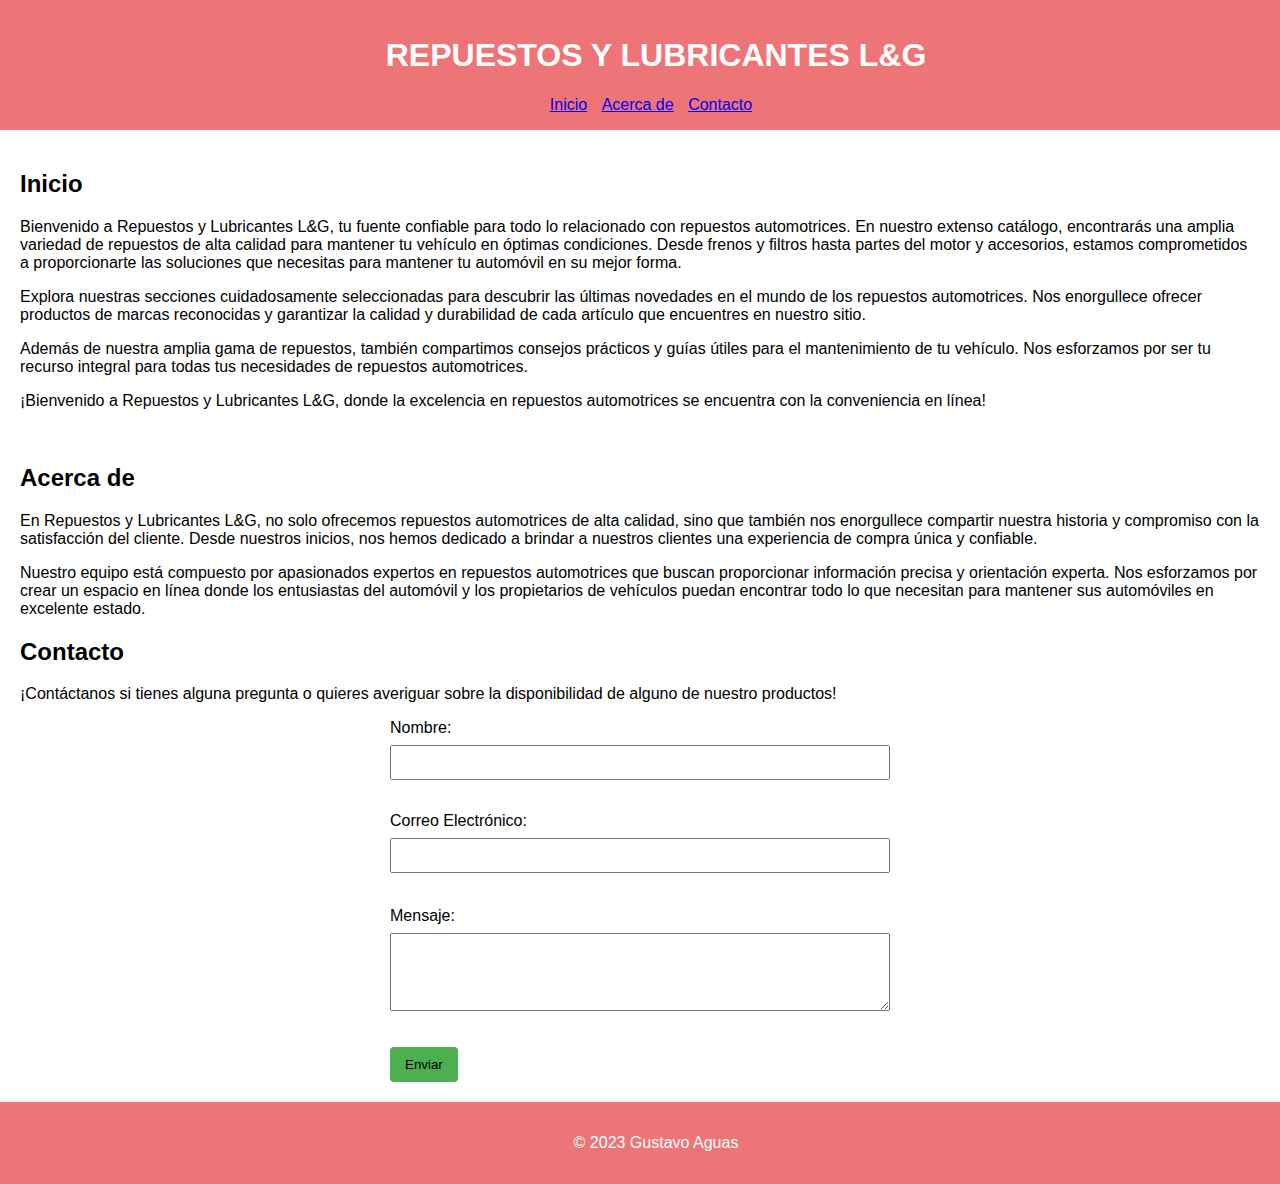
==== index.html @ 2d3c238e "Add files via upload" ====
<!DOCTYPE html>
<head>
    <meta charset="UTF-8">
    <meta name="viewport" content="width=device-width, initial-scale=1.0">
    <link href="css/style.css" rel="stylesheet" type="text/css">
    <title> L&amp;G </title>
</head>
<body>
	
    <header>
        <center><h1>REPUESTOS Y LUBRICANTES L&amp;G</h1></center>
        <nav>
            <ul>
                <li><a href="#inicio">Inicio</a></li>
                <li><a href="#acerca">Acerca de</a></li>
                <li><a href="#contacto">Contacto</a></li>
            </ul>
        </nav>
    </header>

    <main>
        <section id="inicio">
            <h2>Inicio</h2>
            <p>Bienvenido a Repuestos y Lubricantes L&amp;G, tu fuente confiable para todo lo relacionado con repuestos automotrices. En nuestro extenso catálogo, encontrarás una amplia variedad de repuestos de alta calidad para mantener tu vehículo en óptimas condiciones. Desde frenos y filtros hasta partes del motor y accesorios, estamos comprometidos a proporcionarte las soluciones que necesitas para mantener tu automóvil en su mejor forma.</p>
            <p>Explora nuestras secciones cuidadosamente seleccionadas para descubrir las últimas novedades en el mundo de los repuestos automotrices. Nos enorgullece ofrecer productos de marcas reconocidas y garantizar la calidad y durabilidad de cada artículo que encuentres en nuestro sitio.</p>
            <p>Además de nuestra amplia gama de repuestos, también compartimos consejos prácticos y guías útiles para el mantenimiento de tu vehículo. Nos esforzamos por ser tu recurso integral para todas tus necesidades de repuestos automotrices.</p>
            <p>¡Bienvenido a Repuestos y Lubricantes L&amp;G, donde la excelencia en repuestos automotrices se encuentra con la conveniencia en línea!</p>
            <p>&nbsp;</p>
        </section>

        <section id="acerca">
            <h2>Acerca de</h2>
            <p>En Repuestos y Lubricantes L&amp;G, no solo ofrecemos repuestos automotrices de alta calidad, sino que también nos enorgullece compartir nuestra historia y compromiso con la satisfacción del cliente. Desde nuestros inicios, nos hemos dedicado a brindar a nuestros clientes una experiencia de compra única y confiable.</p>
            <p>Nuestro equipo está compuesto por apasionados expertos en repuestos automotrices que buscan proporcionar información precisa y orientación experta. Nos esforzamos por crear un espacio en línea donde los entusiastas del automóvil y los propietarios de vehículos puedan encontrar todo lo que necesitan para mantener sus automóviles en excelente estado.</p>
        </section>

        <section id="contacto">
            <h2>Contacto</h2>
            <p>¡Contáctanos si tienes alguna pregunta o quieres averiguar sobre la disponibilidad de alguno de nuestro productos!</p>
            <form id="formulario">
                <p>
                  <label for="nombre">Nombre:</label>
                  <input type="text" id="nombre" name="nombre" required>
                  
                </p>
                <p>
                  <label for="email">Correo Electrónico:</label>
                  <input type="email" id="email" name="email" required>
                  
                  <label for="mensaje"><br>
                  Mensaje:</label>
                  <textarea id="mensaje" name="mensaje" rows="4" required></textarea>
                  
                </p>
                <button type="submit">Enviar</button>
            </form>
        </section>
    </main>

    <footer>
      <p>&copy; 2023 Gustavo Aguas</p>
    </footer>

    <script src="js/script.js"></script>
</body>
</html>
---- css/style.css ----
@charset "utf-8";
/* estilos del cuerpo */
body {
    font-family: 'Arial', sans-serif;
    margin: 0;
    padding: 0;
}
 
/* estilos de la cabecera */
header {
    background-color: #ED7577;
    color: white;
    padding: 1em;
    text-align: center;
    position: fixed;
    width: 100%;
    top: 0;
    z-index: 1000; 
}

/* estilos de la barra de navegacion */
nav ul {
    list-style-type: none;
    margin: 0;
    padding: 0;
}

nav ul li {
    display: inline;
    margin-right: 10px;
}

main {
     padding: 150px 20px 20px;
}

form {
    max-width: 500px;
    margin: auto;
}

label {
    display: block;
    margin-bottom: 8px;
}

input[type="text"],
input[type="email"],
textarea {
    width: 100%;
    padding: 8px;
    margin-bottom: 16px;
    box-sizing: border-box;
}

/* estilos del boton de enviar */
button {
    background-color: #4CAF50;
    color: black;
    padding: 10px 15px;
    border: none;
    border-radius: 4px;
    cursor: pointer;
}

/* estilos del pie de pag */
footer {
    background-color: #ED7577;
    color: white;
    text-align: center;
    padding: 1em;
    width: 100%;
    bottom: 0;
}
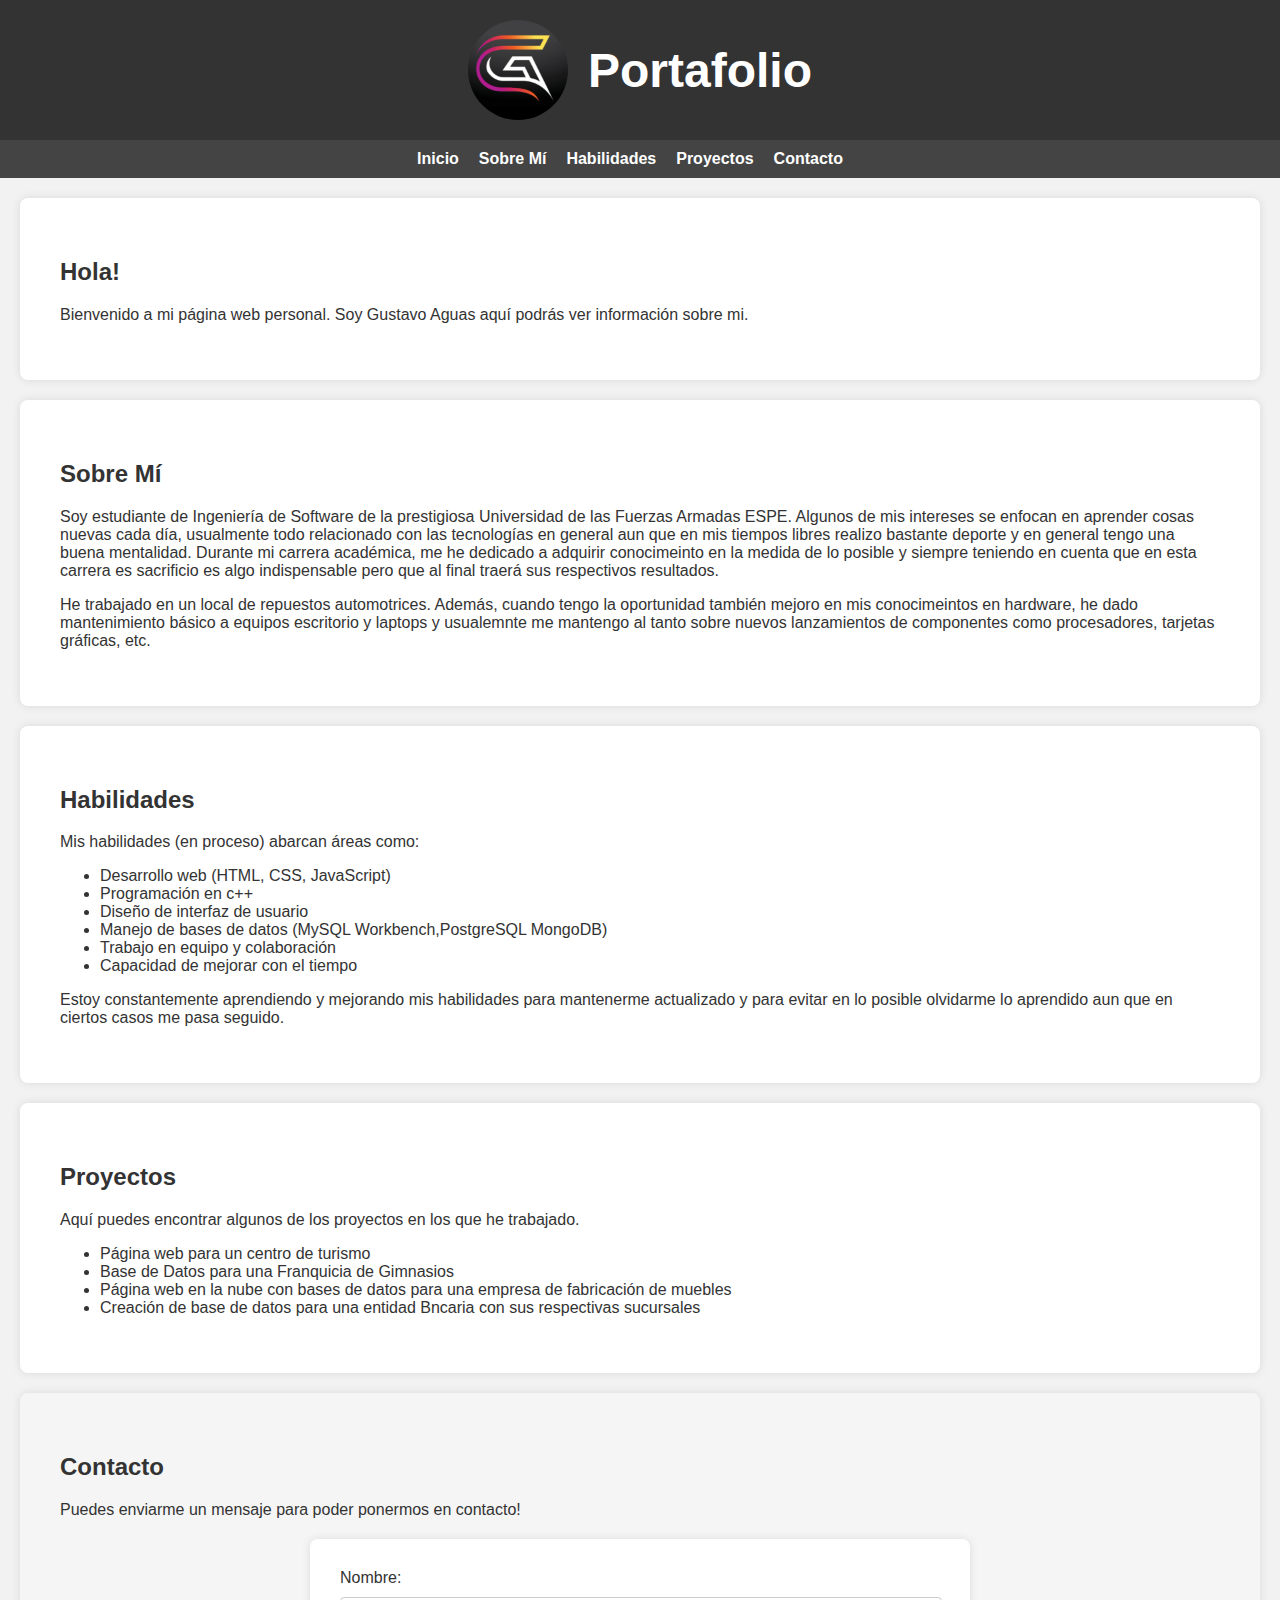
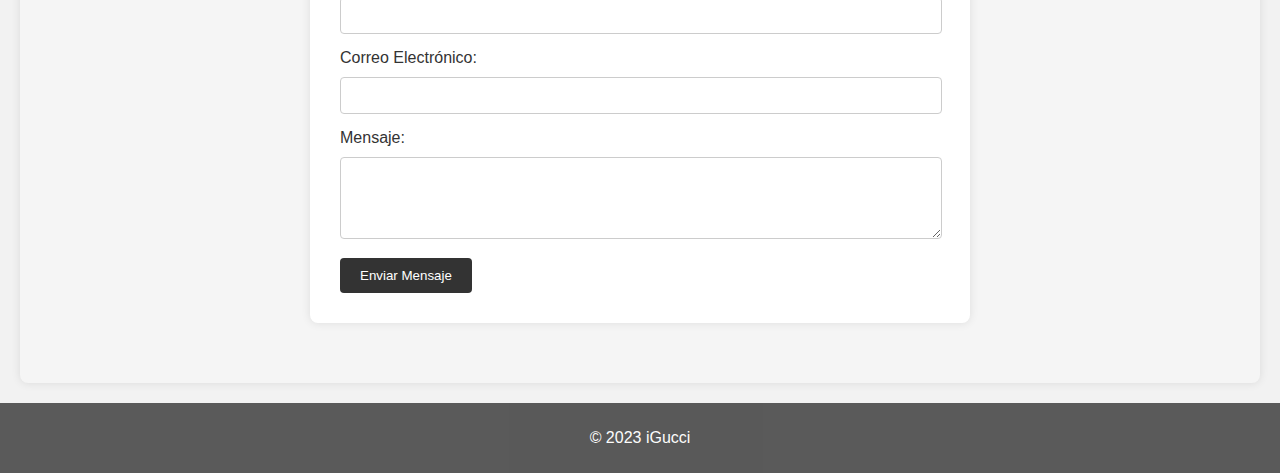
==== commit e6b9b4a1: "Add files via upload" ====
--- a/index.html
+++ b/index.html
@@ -1,66 +1,94 @@
 <!DOCTYPE html>
+<html lang="es">
 <head>
     <meta charset="UTF-8">
     <meta name="viewport" content="width=device-width, initial-scale=1.0">
-    <link href="css/style.css" rel="stylesheet" type="text/css">
-    <title> L&amp;G </title>
+    <link rel="stylesheet" href="css/style.css">
+    <title>Portafolio Gustavo Aguas</title>
 </head>
 <body>
-	
-    <header>
-        <center><h1>REPUESTOS Y LUBRICANTES L&amp;G</h1></center>
-        <nav>
-            <ul>
-                <li><a href="#inicio">Inicio</a></li>
-                <li><a href="#acerca">Acerca de</a></li>
-                <li><a href="#contacto">Contacto</a></li>
-            </ul>
-        </nav>
+<header>
+	<div class="menu-toggle" id="mobile-menu">
+    <span></span>
+    <span></span>
+    <span></span>
+</div>
+        <div class="header-content">
+            <img src="img/logo.png" alt="Gustavo">
+            <div class="header-text">
+                <h1>Portafolio            </h1>
+            </div>
+        </div>
     </header>
 
-    <main>
-        <section id="inicio">
-            <h2>Inicio</h2>
-            <p>Bienvenido a Repuestos y Lubricantes L&amp;G, tu fuente confiable para todo lo relacionado con repuestos automotrices. En nuestro extenso catálogo, encontrarás una amplia variedad de repuestos de alta calidad para mantener tu vehículo en óptimas condiciones. Desde frenos y filtros hasta partes del motor y accesorios, estamos comprometidos a proporcionarte las soluciones que necesitas para mantener tu automóvil en su mejor forma.</p>
-            <p>Explora nuestras secciones cuidadosamente seleccionadas para descubrir las últimas novedades en el mundo de los repuestos automotrices. Nos enorgullece ofrecer productos de marcas reconocidas y garantizar la calidad y durabilidad de cada artículo que encuentres en nuestro sitio.</p>
-            <p>Además de nuestra amplia gama de repuestos, también compartimos consejos prácticos y guías útiles para el mantenimiento de tu vehículo. Nos esforzamos por ser tu recurso integral para todas tus necesidades de repuestos automotrices.</p>
-            <p>¡Bienvenido a Repuestos y Lubricantes L&amp;G, donde la excelencia en repuestos automotrices se encuentra con la conveniencia en línea!</p>
-            <p>&nbsp;</p>
-        </section>
+<nav>
+        <ul>
+            <li><a href="#inicio">Inicio</a></li>
+            <li><a href="#sobre-mi">Sobre Mí</a></li>
+            <li><a href="#habilidades">Habilidades</a></li>
+            <li><a href="#proyectos">Proyectos</a></li>
+            <li><a href="#contacto">Contacto</a></li>
+        </ul>
+    </nav>
 
-        <section id="acerca">
-            <h2>Acerca de</h2>
-            <p>En Repuestos y Lubricantes L&amp;G, no solo ofrecemos repuestos automotrices de alta calidad, sino que también nos enorgullece compartir nuestra historia y compromiso con la satisfacción del cliente. Desde nuestros inicios, nos hemos dedicado a brindar a nuestros clientes una experiencia de compra única y confiable.</p>
-            <p>Nuestro equipo está compuesto por apasionados expertos en repuestos automotrices que buscan proporcionar información precisa y orientación experta. Nos esforzamos por crear un espacio en línea donde los entusiastas del automóvil y los propietarios de vehículos puedan encontrar todo lo que necesitan para mantener sus automóviles en excelente estado.</p>
-        </section>
+    <section id="inicio">
+        <h2>Hola!</h2>
+        <p>Bienvenido a mi página web personal. Soy Gustavo Aguas aquí podrás ver información sobre mi.</p>
+    </section>
 
-        <section id="contacto">
-            <h2>Contacto</h2>
-            <p>¡Contáctanos si tienes alguna pregunta o quieres averiguar sobre la disponibilidad de alguno de nuestro productos!</p>
-            <form id="formulario">
-                <p>
-                  <label for="nombre">Nombre:</label>
-                  <input type="text" id="nombre" name="nombre" required>
-                  
-                </p>
-                <p>
-                  <label for="email">Correo Electrónico:</label>
-                  <input type="email" id="email" name="email" required>
-                  
-                  <label for="mensaje"><br>
-                  Mensaje:</label>
-                  <textarea id="mensaje" name="mensaje" rows="4" required></textarea>
-                  
-                </p>
-                <button type="submit">Enviar</button>
-            </form>
-        </section>
-    </main>
+    <section id="sobre-mi">
+        <h2>Sobre Mí</h2>
+        <p>Soy estudiante de Ingeniería de Software de la prestigiosa Universidad de las Fuerzas Armadas ESPE. Algunos de mis intereses se enfocan en aprender cosas nuevas cada día, usualmente todo relacionado con las tecnologías en general aun que en mis tiempos libres realizo bastante deporte y en general tengo una buena mentalidad. Durante mi carrera académica, me he dedicado a adquirir conocimeinto en la medida de lo posible y siempre teniendo en cuenta que en esta carrera es sacrificio es algo indispensable pero que al final traerá sus respectivos resultados.</p>
+        <p>He trabajado en un local de repuestos automotrices. Además, cuando tengo la oportunidad también mejoro en mis conocimeintos en hardware, he dado mantenimiento básico a equipos escritorio y laptops y usualemnte me mantengo al tanto sobre nuevos lanzamientos de componentes como procesadores, tarjetas gráficas, etc.</p>
+    </section>
+
+<section id="habilidades">
+        <h2>Habilidades</h2>
+        <p>Mis habilidades (en proceso) abarcan áreas como:</p>
+        <ul>
+            <li>Desarrollo web (HTML, CSS, JavaScript)</li>
+            <li>Programación en c++</li>
+            <li>Diseño de interfaz de usuario</li>
+            <li>Manejo de bases de datos (MySQL Workbench,PostgreSQL MongoDB)</li>
+            <li>Trabajo en equipo y colaboración</li>
+			 <li>Capacidad de mejorar con el tiempo</li>
+        </ul>
+        <p>Estoy constantemente aprendiendo y mejorando mis habilidades para mantenerme actualizado y para evitar en lo posible olvidarme lo aprendido aun que en ciertos casos me pasa seguido.</p>
+    </section>
+
+<section id="proyectos">
+        <h2>Proyectos</h2>
+        <p>Aquí puedes encontrar algunos de los proyectos en los que he trabajado.</p>
+        <ul>
+            <li>Página web para un centro de turismo</li>
+            <li>Base de Datos para una Franquicia de Gimnasios</li>
+            <li>Página web en la nube con bases de datos para una empresa de fabricación de muebles</li>
+            <li>Creación de base de datos para una entidad Bncaria con sus respectivas sucursales</li>
+        </ul>
+    </section>
+
+    <section id="contacto">
+        <h2>Contacto</h2>
+        <p>Puedes enviarme un mensaje para poder ponermos en contacto!</p>
+        <form action="" method="post" id="contact-form">
+            <label for="nombre">Nombre:</label>
+            <input type="text" id="nombre" name="nombre" required>
+
+            <label for="correo">Correo Electrónico:</label>
+            <input type="email" id="correo" name="correo" required>
+
+            <label for="mensaje">Mensaje:</label>
+            <textarea id="mensaje" name="mensaje" rows="4" required></textarea>
+
+            <button type="submit">Enviar Mensaje</button>
+        </form>
+    </section>
 
     <footer>
-      <p>&copy; 2023 Gustavo Aguas</p>
+        <p>&copy; 2023 iGucci</p>
     </footer>
 
     <script src="js/script.js"></script>
+
 </body>
 </html>
--- a/css/style.css
+++ b/css/style.css
@@ -1,76 +1,170 @@
-@charset "utf-8";
-/* estilos del cuerpo */
 body {
     font-family: 'Arial', sans-serif;
     margin: 0;
     padding: 0;
-}
- 
-/* estilos de la cabecera */
-header {
-    background-color: #ED7577;
-    color: white;
-    padding: 1em;
-    text-align: center;
-    position: fixed;
-    width: 100%;
-    top: 0;
-    z-index: 1000; 
+    background-color: #f2f2f2;
+    font-size: 16px;
+    color: #333;
 }
 
-/* estilos de la barra de navegacion */
+header {
+    background-color: #333;
+    color: white;
+    padding: 20px;
+    font-size: 2em;
+}
+
+.header-content {
+    display: flex;
+    align-items: center;
+    justify-content: center;
+}
+
+header img {
+    border-radius: 50%;
+    margin-right: 20px;
+    width: 100px;
+    height: 100px;
+}
+
+.header-text {
+    text-align: left;
+}
+
+.header-text h1 {
+    margin: 0;
+    font-size: 1.5em;
+}
+
+.header-text p {
+    margin: 0;
+    font-size: 0.8em;
+}
+
+nav {
+    background-color: #444;
+    padding: 10px;
+    display: flex;
+    justify-content: center;
+}
+
 nav ul {
     list-style-type: none;
     margin: 0;
     padding: 0;
+    display: flex;
+    flex-wrap: wrap;
 }
 
-nav ul li {
+nav li {
     display: inline;
-    margin-right: 10px;
+    margin-right: 20px;
 }
 
-main {
-     padding: 150px 20px 20px;
+nav a {
+    text-decoration: none;
+    color: white;
+    font-weight: bold;
+    transition: color 0.3s;
+}
+
+nav a:hover {
+    color: #ffcc00;
+}
+
+section {
+    padding: 40px;
+    margin: 20px;
+    background-color: white;
+    border-radius: 8px;
+    box-shadow: 0 0 10px rgba(0, 0, 0, 0.1);
+    transition: box-shadow 0.3s;
+}
+
+#sobre-mi,
+#habilidades,
+#proyectos,
+#contacto {
+    background-color: #fff;
+}
+
+#contacto {
+    background-color: #f5f5f5;
 }
 
 form {
-    max-width: 500px;
-    margin: auto;
+    max-width: 600px;
+    margin: 20px auto;
+    background-color: #fff;
+    padding: 30px;
+    border-radius: 8px;
+    box-shadow: 0 0 10px rgba(0, 0, 0, 0.1);
 }
 
-label {
+form label {
     display: block;
-    margin-bottom: 8px;
+    margin-bottom: 10px;
 }
 
-input[type="text"],
-input[type="email"],
-textarea {
-    width: 100%;
-    padding: 8px;
-    margin-bottom: 16px;
-    box-sizing: border-box;
+form input,
+form textarea {
+    width: calc(100% - 20px);
+    padding: 10px;
+    margin-bottom: 15px;
+    border: 1px solid #ccc;
+    border-radius: 4px;
 }
 
-/* estilos del boton de enviar */
-button {
-    background-color: #4CAF50;
-    color: black;
-    padding: 10px 15px;
+form button {
+    background-color: #333;
+    color: white;
+    padding: 10px 20px;
     border: none;
     border-radius: 4px;
     cursor: pointer;
+    transition: background-color 0.3s;
 }
 
-/* estilos del pie de pag */
-footer {
-    background-color: #ED7577;
-    color: white;
-    text-align: center;
-    padding: 1em;
-    width: 100%;
-    bottom: 0;
+form button:hover {
+    background-color: #555;
 }
 
+footer {
+    text-align: center;
+    padding: 10px;
+    background-color: #333;
+    color: white;
+    opacity: 0.8;
+    transition: opacity 0.3s;
+}
 
+footer:hover {
+    opacity: 1;
+}
+
+.menu-toggle {
+    display: none;
+    cursor: pointer;
+    flex-direction: column;
+    margin-top: 10px;
+}
+
+.menu-toggle span {
+    height: 3px;
+    width: 25px;
+    background: #333;
+    margin: 5px 0;
+    border-radius: 5px;
+}
+
+@media only screen and (max-width: 768px) {
+    /* Muestra el icono de hamburguesa en dispositivos móviles */
+    .menu-toggle {
+        display: flex;
+    }
+
+    /* Oculta la lista de navegación en dispositivos móviles */
+    nav ul {
+        display: none;
+    }
+}
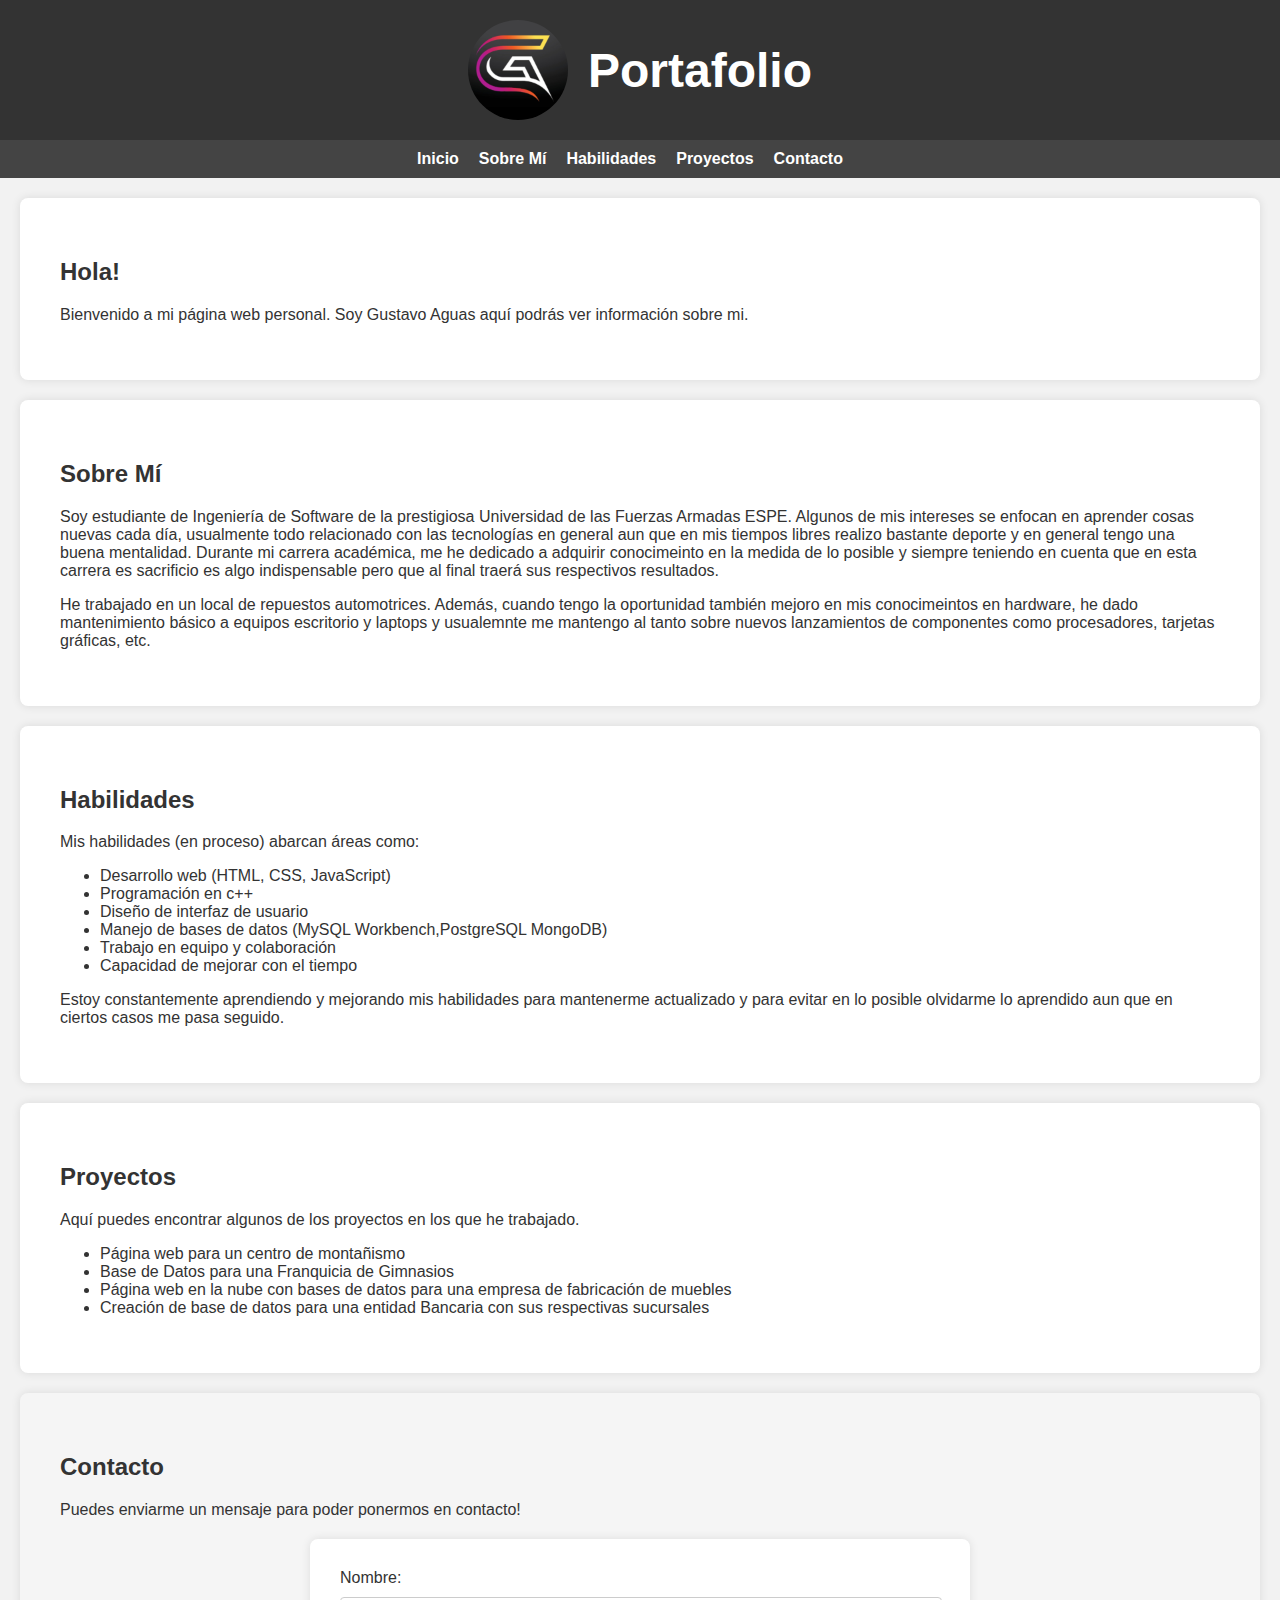
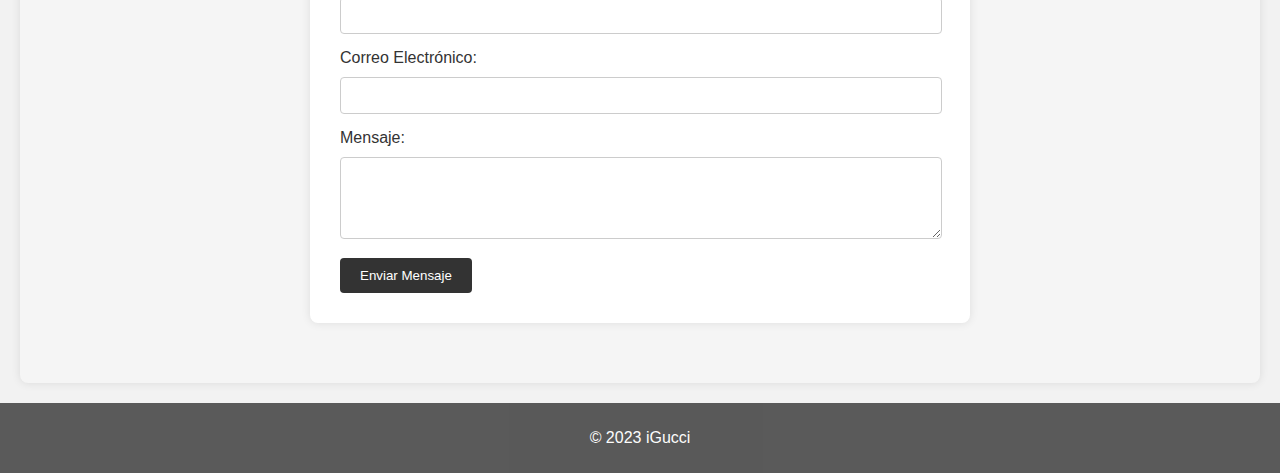
==== commit 34b063d2: "Add files via upload" ====
--- a/index.html
+++ b/index.html
@@ -60,10 +60,10 @@
         <h2>Proyectos</h2>
         <p>Aquí puedes encontrar algunos de los proyectos en los que he trabajado.</p>
         <ul>
-            <li>Página web para un centro de turismo</li>
+            <li>Página web para un centro de montañismo</li>
             <li>Base de Datos para una Franquicia de Gimnasios</li>
             <li>Página web en la nube con bases de datos para una empresa de fabricación de muebles</li>
-            <li>Creación de base de datos para una entidad Bncaria con sus respectivas sucursales</li>
+            <li>Creación de base de datos para una entidad Bancaria con sus respectivas sucursales</li>
         </ul>
     </section>
 
--- a/css/style.css
+++ b/css/style.css
@@ -158,13 +158,45 @@
 }
 
 @media only screen and (max-width: 768px) {
-    /* Muestra el icono de hamburguesa en dispositivos móviles */
+    nav ul {
+        display: none; /* Oculta la lista de navegación en dispositivos móviles por defecto */
+        flex-direction: column;
+        align-items: center;
+        width: 100%;
+        position: absolute;
+        top: 60px; /* Ajusta según sea necesario para evitar que el menú cubra el contenido */
+        background-color: #444;
+        z-index: 1;
+    }
+
+    nav ul.show {
+        display: flex; /* Muestra la lista de navegación cuando la clase 'show' está presente */
+    }
+
+    nav li {
+        text-align: center;
+        margin: 0;
+        width: 100%;
+        padding: 10px 0;
+        border-bottom: 1px solid #333;
+    }
+
+    nav a {
+        color: white;
+    }
+
     .menu-toggle {
         display: flex;
-    }
-
-    /* Oculta la lista de navegación en dispositivos móviles */
-    nav ul {
-        display: none;
-    }
-}
+        flex-direction: column;
+        cursor: pointer;
+        margin-top: 10px;
+    }
+
+    .menu-toggle span {
+        height: 3px;
+        width: 25px;
+        background: #333;
+        margin: 5px 0;
+        border-radius: 5px;
+    }
+}
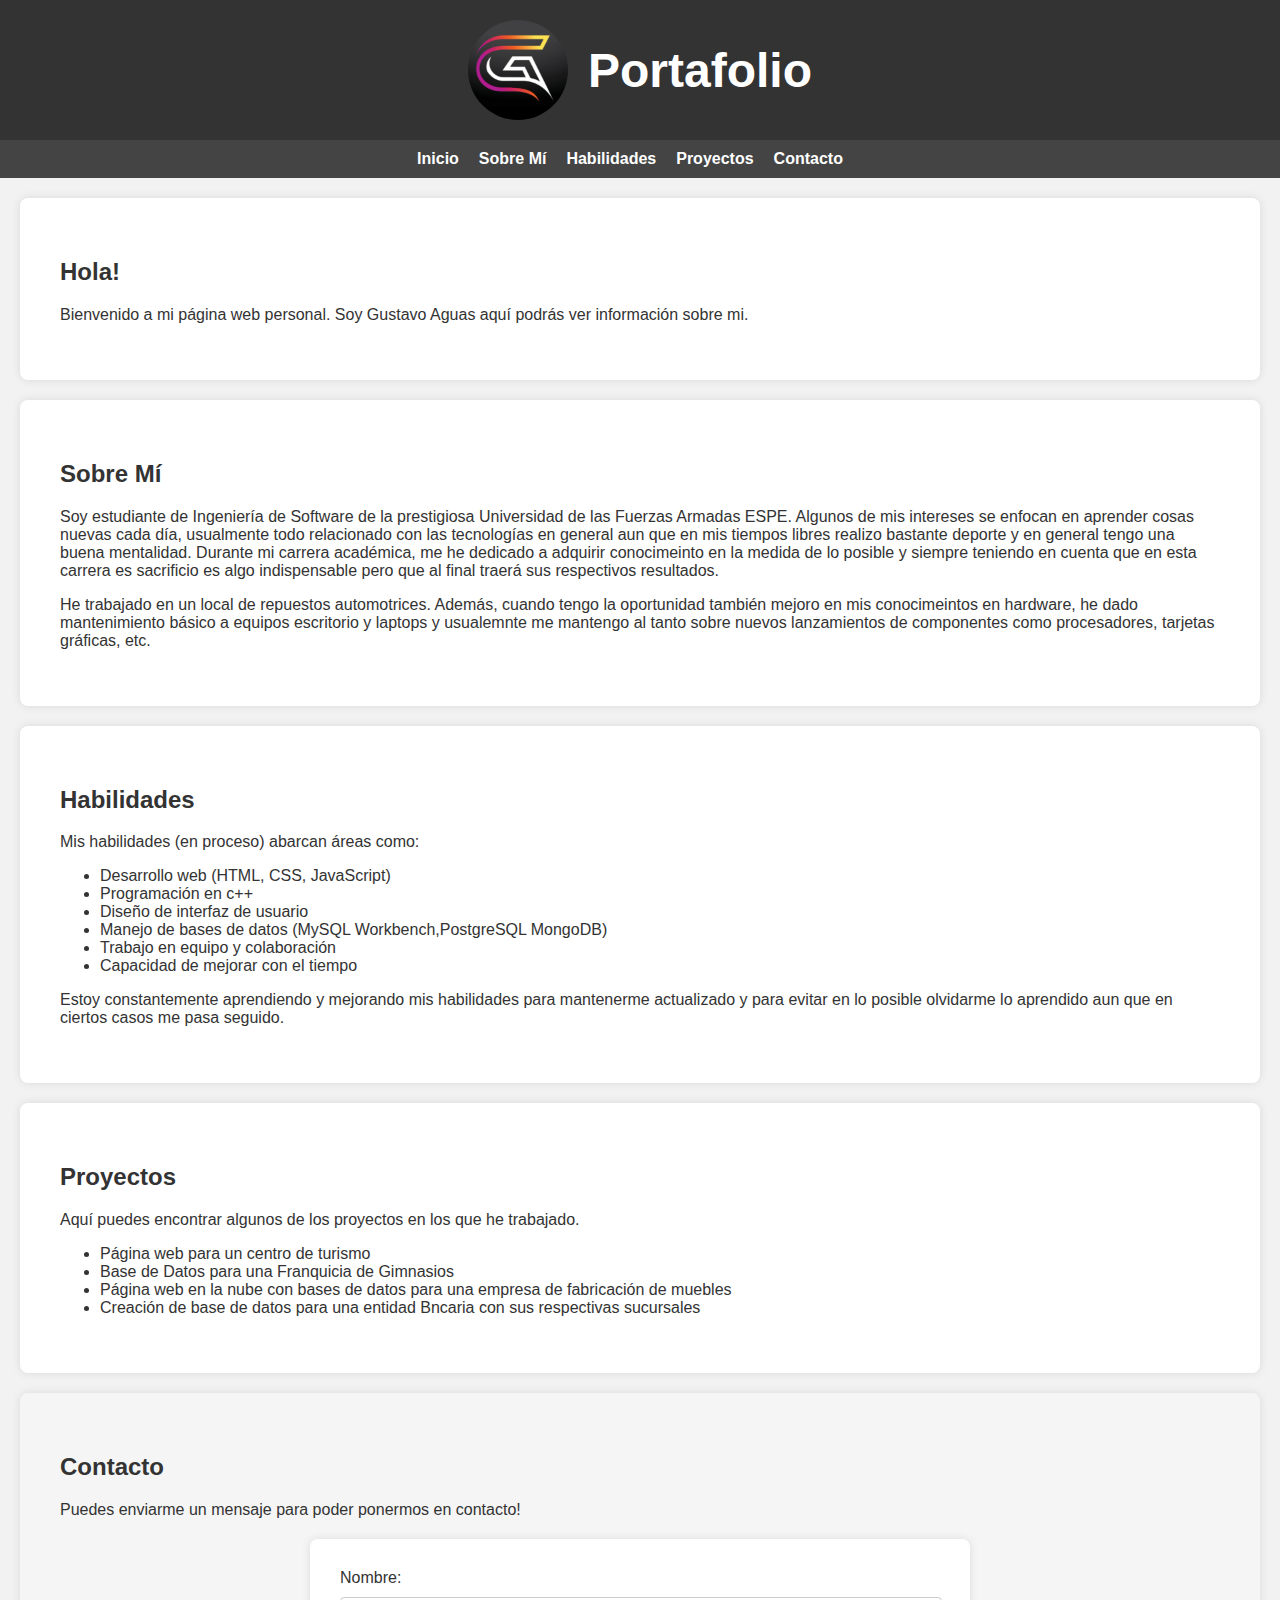
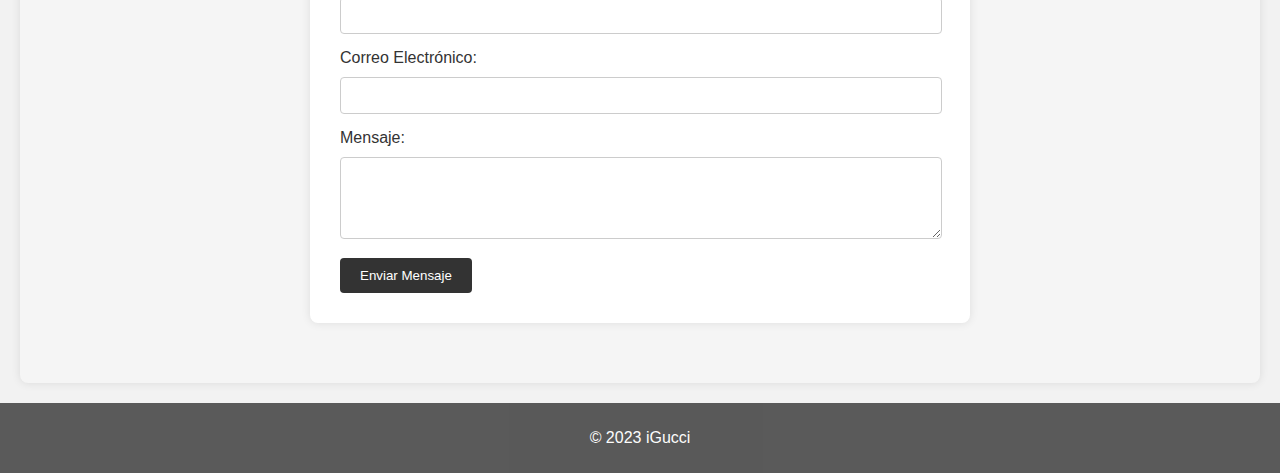
==== commit 357593ee: "Add files via upload" ====
--- a/index.html
+++ b/index.html
@@ -8,11 +8,7 @@
 </head>
 <body>
 <header>
-	<div class="menu-toggle" id="mobile-menu">
-    <span></span>
-    <span></span>
-    <span></span>
-</div>
+	
         <div class="header-content">
             <img src="img/logo.png" alt="Gustavo">
             <div class="header-text">
@@ -60,10 +56,10 @@
         <h2>Proyectos</h2>
         <p>Aquí puedes encontrar algunos de los proyectos en los que he trabajado.</p>
         <ul>
-            <li>Página web para un centro de montañismo</li>
+            <li>Página web para un centro de turismo</li>
             <li>Base de Datos para una Franquicia de Gimnasios</li>
             <li>Página web en la nube con bases de datos para una empresa de fabricación de muebles</li>
-            <li>Creación de base de datos para una entidad Bancaria con sus respectivas sucursales</li>
+            <li>Creación de base de datos para una entidad Bncaria con sus respectivas sucursales</li>
         </ul>
     </section>
 
--- a/css/style.css
+++ b/css/style.css
@@ -141,62 +141,3 @@
 footer:hover {
     opacity: 1;
 }
-
-.menu-toggle {
-    display: none;
-    cursor: pointer;
-    flex-direction: column;
-    margin-top: 10px;
-}
-
-.menu-toggle span {
-    height: 3px;
-    width: 25px;
-    background: #333;
-    margin: 5px 0;
-    border-radius: 5px;
-}
-
-@media only screen and (max-width: 768px) {
-    nav ul {
-        display: none; /* Oculta la lista de navegación en dispositivos móviles por defecto */
-        flex-direction: column;
-        align-items: center;
-        width: 100%;
-        position: absolute;
-        top: 60px; /* Ajusta según sea necesario para evitar que el menú cubra el contenido */
-        background-color: #444;
-        z-index: 1;
-    }
-
-    nav ul.show {
-        display: flex; /* Muestra la lista de navegación cuando la clase 'show' está presente */
-    }
-
-    nav li {
-        text-align: center;
-        margin: 0;
-        width: 100%;
-        padding: 10px 0;
-        border-bottom: 1px solid #333;
-    }
-
-    nav a {
-        color: white;
-    }
-
-    .menu-toggle {
-        display: flex;
-        flex-direction: column;
-        cursor: pointer;
-        margin-top: 10px;
-    }
-
-    .menu-toggle span {
-        height: 3px;
-        width: 25px;
-        background: #333;
-        margin: 5px 0;
-        border-radius: 5px;
-    }
-}
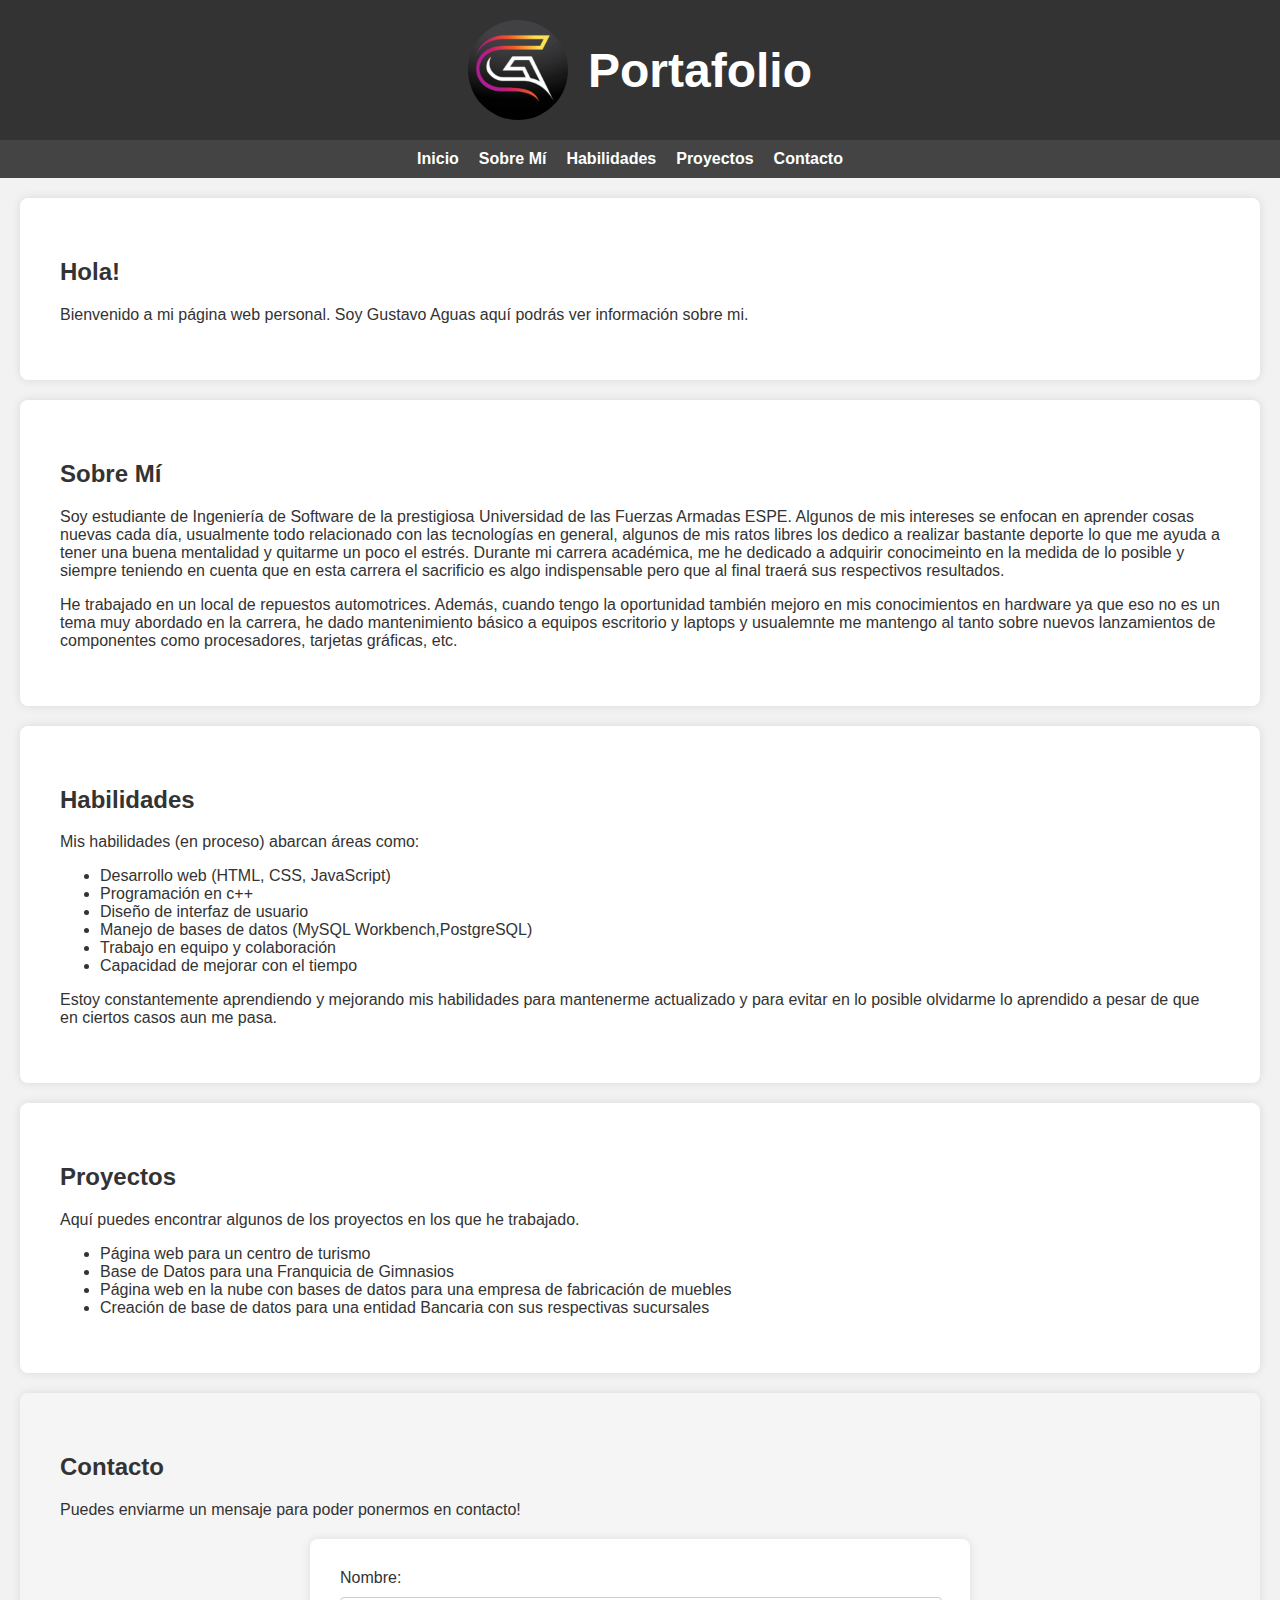
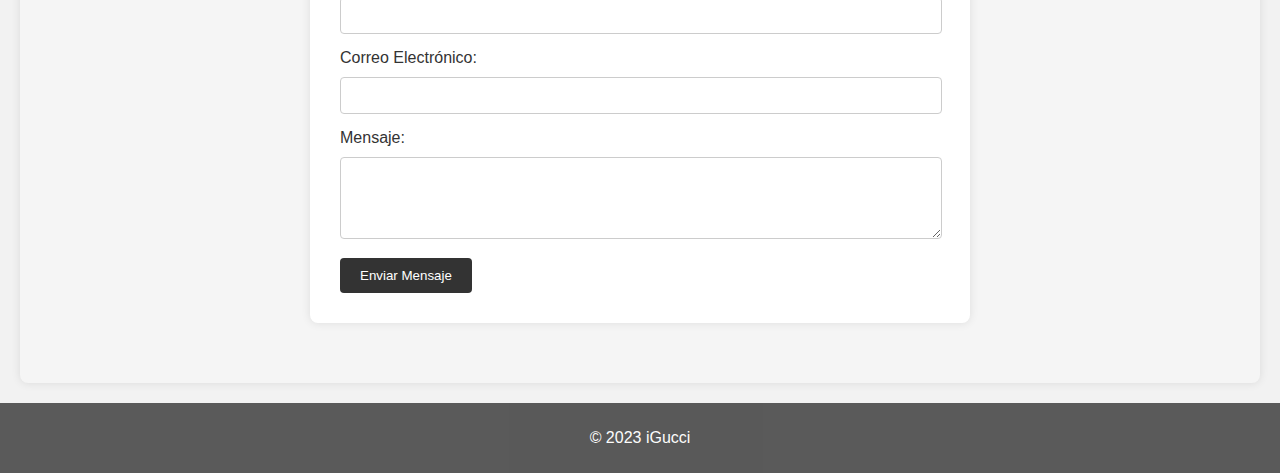
==== commit 2c8a1cb4: "Add files via upload" ====
--- a/index.html
+++ b/index.html
@@ -34,8 +34,8 @@
 
     <section id="sobre-mi">
         <h2>Sobre Mí</h2>
-        <p>Soy estudiante de Ingeniería de Software de la prestigiosa Universidad de las Fuerzas Armadas ESPE. Algunos de mis intereses se enfocan en aprender cosas nuevas cada día, usualmente todo relacionado con las tecnologías en general aun que en mis tiempos libres realizo bastante deporte y en general tengo una buena mentalidad. Durante mi carrera académica, me he dedicado a adquirir conocimeinto en la medida de lo posible y siempre teniendo en cuenta que en esta carrera es sacrificio es algo indispensable pero que al final traerá sus respectivos resultados.</p>
-        <p>He trabajado en un local de repuestos automotrices. Además, cuando tengo la oportunidad también mejoro en mis conocimeintos en hardware, he dado mantenimiento básico a equipos escritorio y laptops y usualemnte me mantengo al tanto sobre nuevos lanzamientos de componentes como procesadores, tarjetas gráficas, etc.</p>
+        <p>Soy estudiante de Ingeniería de Software de la prestigiosa Universidad de las Fuerzas Armadas ESPE. Algunos de mis intereses se enfocan en aprender cosas nuevas cada día, usualmente todo relacionado con las tecnologías en general, algunos de mis ratos libres los dedico a realizar bastante deporte lo que me ayuda a tener una buena mentalidad y quitarme un poco el estrés. Durante mi carrera académica, me he dedicado a adquirir conocimeinto en la medida de lo posible y siempre teniendo en cuenta que en esta carrera el sacrificio es algo indispensable pero que al final traerá sus respectivos resultados.</p>
+        <p>He trabajado en un local de repuestos automotrices. Además, cuando tengo la oportunidad también mejoro en mis conocimientos en hardware ya que eso no es un tema muy abordado en la carrera, he dado mantenimiento básico a equipos escritorio y laptops y usualemnte me mantengo al tanto sobre nuevos lanzamientos de componentes como procesadores, tarjetas gráficas, etc.</p>
     </section>
 
 <section id="habilidades">
@@ -45,11 +45,11 @@
             <li>Desarrollo web (HTML, CSS, JavaScript)</li>
             <li>Programación en c++</li>
             <li>Diseño de interfaz de usuario</li>
-            <li>Manejo de bases de datos (MySQL Workbench,PostgreSQL MongoDB)</li>
+            <li>Manejo de bases de datos (MySQL Workbench,PostgreSQL)</li>
             <li>Trabajo en equipo y colaboración</li>
 			 <li>Capacidad de mejorar con el tiempo</li>
         </ul>
-        <p>Estoy constantemente aprendiendo y mejorando mis habilidades para mantenerme actualizado y para evitar en lo posible olvidarme lo aprendido aun que en ciertos casos me pasa seguido.</p>
+        <p>Estoy constantemente aprendiendo y mejorando mis habilidades para mantenerme actualizado y para evitar en lo posible olvidarme lo aprendido a pesar de que en ciertos casos aun me pasa.</p>
     </section>
 
 <section id="proyectos">
@@ -59,7 +59,7 @@
             <li>Página web para un centro de turismo</li>
             <li>Base de Datos para una Franquicia de Gimnasios</li>
             <li>Página web en la nube con bases de datos para una empresa de fabricación de muebles</li>
-            <li>Creación de base de datos para una entidad Bncaria con sus respectivas sucursales</li>
+            <li>Creación de base de datos para una entidad Bancaria con sus respectivas sucursales</li>
         </ul>
     </section>
 
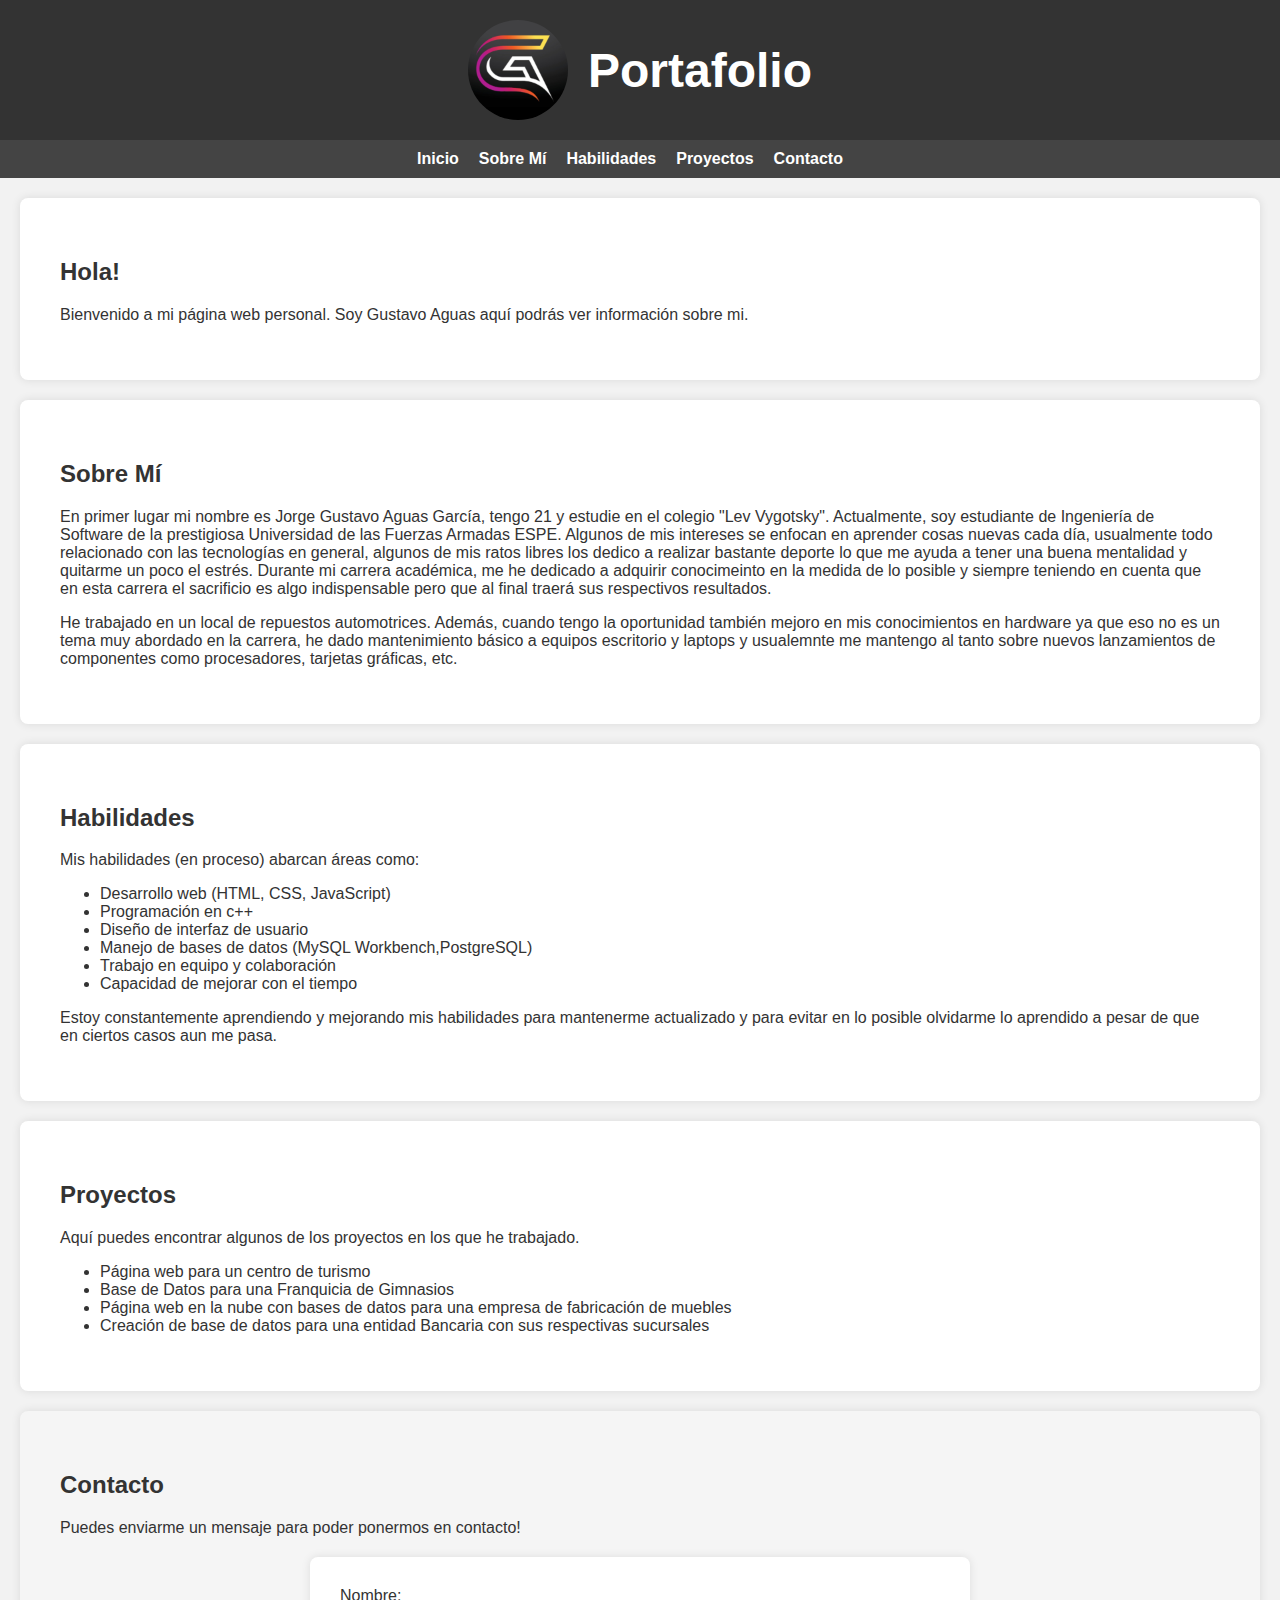
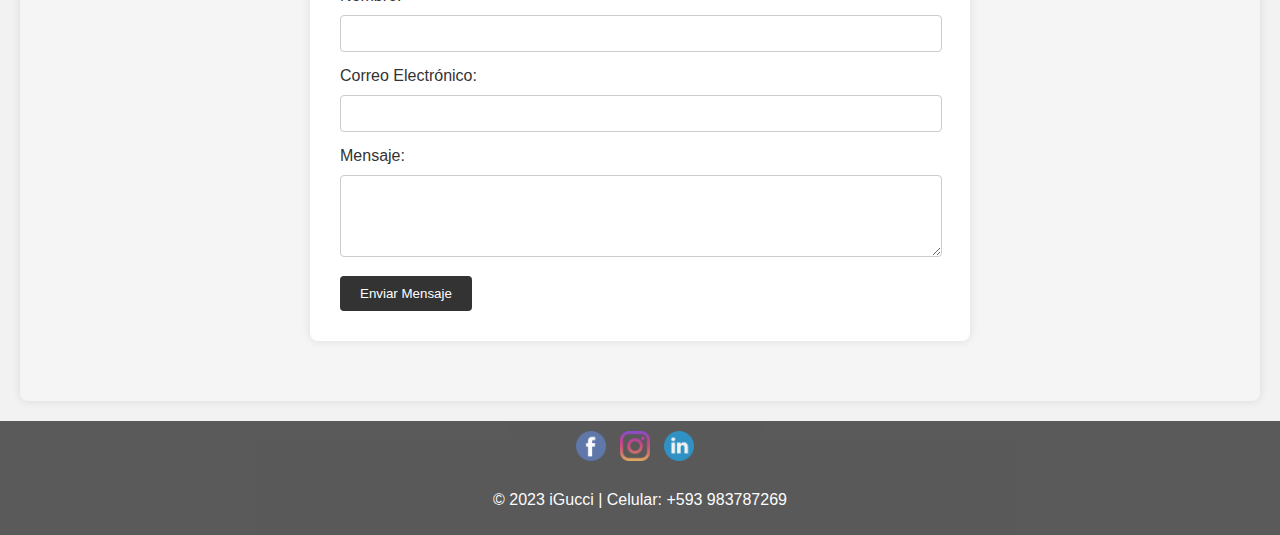
==== commit f5780ff3: "Add files via upload" ====
--- a/index.html
+++ b/index.html
@@ -4,6 +4,8 @@
     <meta charset="UTF-8">
     <meta name="viewport" content="width=device-width, initial-scale=1.0">
     <link rel="stylesheet" href="css/style.css">
+	<link rel="icon" href="img/icono.png" type="image/x-icon">
+
     <title>Portafolio Gustavo Aguas</title>
 </head>
 <body>
@@ -34,7 +36,7 @@
 
     <section id="sobre-mi">
         <h2>Sobre Mí</h2>
-        <p>Soy estudiante de Ingeniería de Software de la prestigiosa Universidad de las Fuerzas Armadas ESPE. Algunos de mis intereses se enfocan en aprender cosas nuevas cada día, usualmente todo relacionado con las tecnologías en general, algunos de mis ratos libres los dedico a realizar bastante deporte lo que me ayuda a tener una buena mentalidad y quitarme un poco el estrés. Durante mi carrera académica, me he dedicado a adquirir conocimeinto en la medida de lo posible y siempre teniendo en cuenta que en esta carrera el sacrificio es algo indispensable pero que al final traerá sus respectivos resultados.</p>
+        <p>En primer lugar mi nombre es Jorge Gustavo Aguas García, tengo 21 y estudie en el colegio &quot;Lev Vygotsky&quot;. Actualmente, soy estudiante de Ingeniería de Software de la prestigiosa Universidad de las Fuerzas Armadas ESPE. Algunos de mis intereses se enfocan en aprender cosas nuevas cada día, usualmente todo relacionado con las tecnologías en general, algunos de mis ratos libres los dedico a realizar bastante deporte lo que me ayuda a tener una buena mentalidad y quitarme un poco el estrés. Durante mi carrera académica, me he dedicado a adquirir conocimeinto en la medida de lo posible y siempre teniendo en cuenta que en esta carrera el sacrificio es algo indispensable pero que al final traerá sus respectivos resultados.</p>
         <p>He trabajado en un local de repuestos automotrices. Además, cuando tengo la oportunidad también mejoro en mis conocimientos en hardware ya que eso no es un tema muy abordado en la carrera, he dado mantenimiento básico a equipos escritorio y laptops y usualemnte me mantengo al tanto sobre nuevos lanzamientos de componentes como procesadores, tarjetas gráficas, etc.</p>
     </section>
 
@@ -80,8 +82,14 @@
         </form>
     </section>
 
-    <footer>
-        <p>&copy; 2023 iGucci</p>
+   <footer>
+        <div class="social-icons">
+            <a href="https://www.facebook.com/gucci.aguas" target="_blank"><img src="img/facebook.png" alt="Facebook"></a>
+            <a href="https://www.instagram.com/gucci_aguas/?hl=es" target="_blank"><img src="img/instagram.png" alt="Instagram"></a>
+            <a href="https://www.linkedin.com/in/jorge-aguas-7b40a31a2/" target="_blank"><img src="img/linkedin.png" alt="LinkedIn"></a>
+          
+        </div>
+        <p>&copy; 2023 iGucci | Celular: +593 983787269</p>
     </footer>
 
     <script src="js/script.js"></script>
--- a/css/style.css
+++ b/css/style.css
@@ -136,8 +136,25 @@
     color: white;
     opacity: 0.8;
     transition: opacity 0.3s;
+    display: flex;
+    flex-direction: column;
+    align-items: center;
 }
 
 footer:hover {
     opacity: 1;
 }
+
+.social-icons {
+    margin-bottom: 10px;
+}
+
+.social-icons a {
+    margin-right: 10px;
+}
+
+.social-icons img {
+    width: 30px; 
+    height: 30px; 
+}
+
